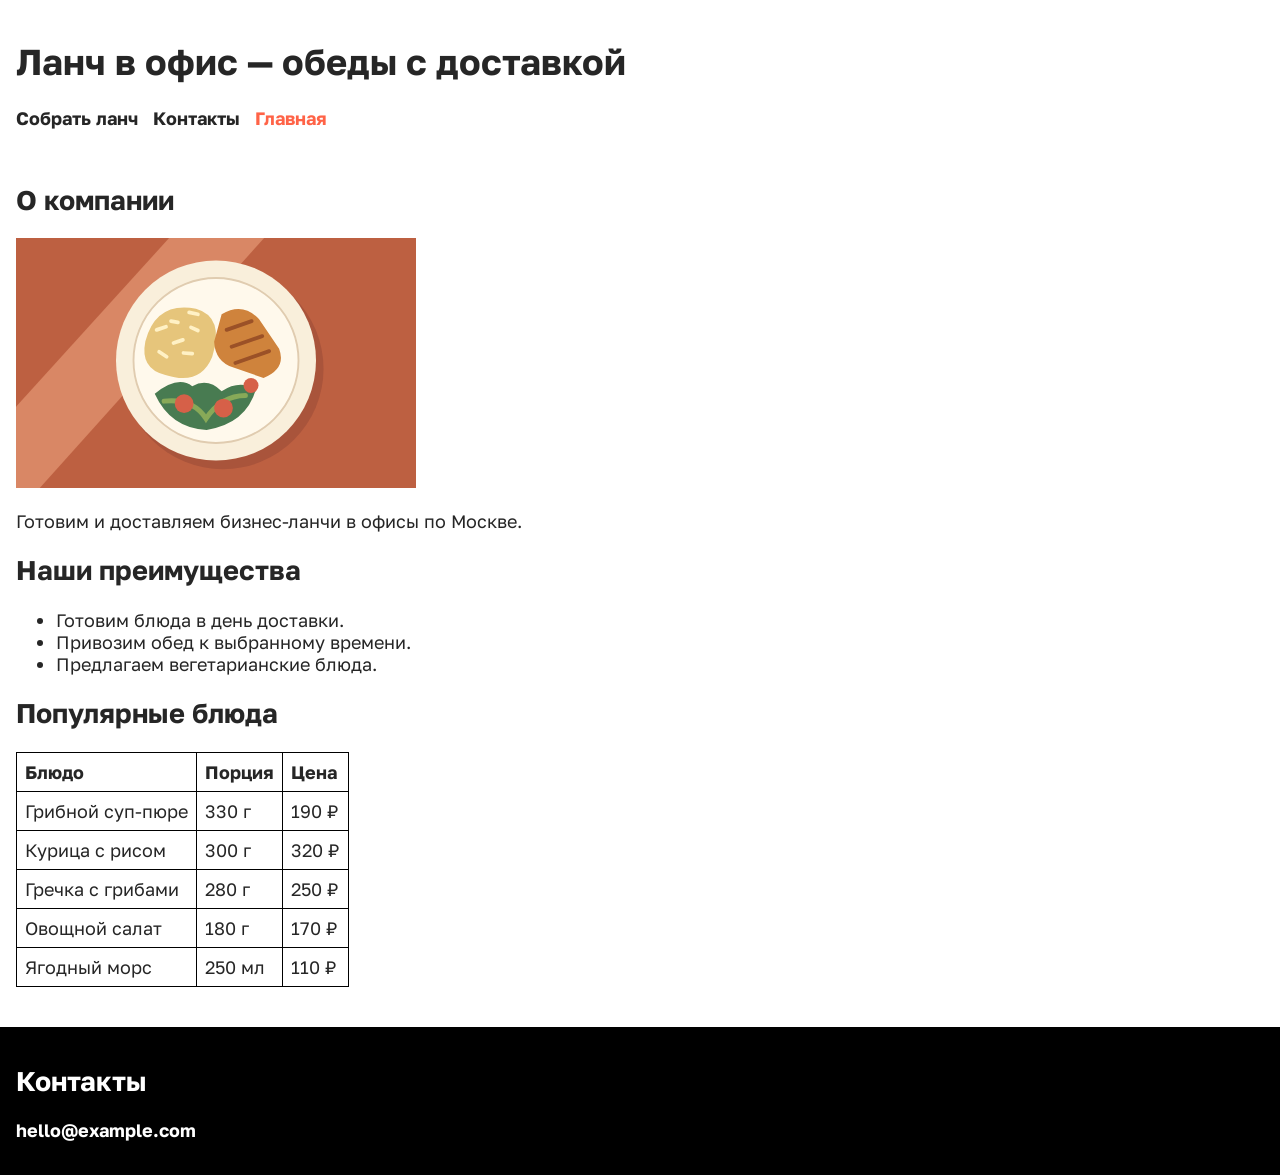
==== lab2/index.html @ fad03475 "Add files via upload" ====
<!DOCTYPE html>
<html lang="ru">
<!-- В head находятся настройки страницы, название вкладки и ссылки на стили. -->
<head>
    <meta charset="UTF-8">
    <!-- viewport — видимая область страницы. На телефоне она берёт ширину устройства, начальный масштаб — 100%. -->
    <meta name="viewport" content="width=device-width, initial-scale=1.0">
    <title>Ланч в офис</title>

    <!-- Первый link подключает шрифт Golos Text, второй — стили сайта из файла style.css. -->
    <link rel="stylesheet" href="https://fonts.googleapis.com/css2?family=Golos+Text:wght@400;700&display=swap">
    <link rel="stylesheet" href="style.css">
</head>
<body>
    <!-- header — шапка страницы с главным заголовком и меню. -->
    <header>
        <h1>Ланч в офис — обеды с доставкой</h1>
        <!-- nav (navigation) объединяет ссылки меню. Атрибут href задаёт адрес ссылки. -->
        <nav>
            <!-- menu.html — соседний файл, а #contacts — переход к блоку с id="contacts" на этой странице. -->
            <a href="menu.html">Собрать ланч</a>
            <a href="#contacts">Контакты</a>
            <a href="index.html" class="active" aria-current="page">Главная</a>
        </nav>
    </header>

    <!-- main — основное содержимое. Каждый section — отдельный раздел с заголовком h2. -->
    <main>
        <section>
            <h2>О компании</h2>
            <!-- src (source) указывает файл картинки, alt (alternative text) описывает её. -->
            <img class="about-image" src="lunch.svg" alt="Тарелка с рисом, курицей и овощами">
            <p>Готовим и доставляем бизнес-ланчи в офисы по Москве.</p>
        </section>

        <section>
            <h2>Наши преимущества</h2>
            <!-- ul (unordered list) — список с маркерами. Каждый li (list item) — один пункт. -->
            <ul>
                <li>Готовим блюда в день доставки.</li>
                <li>Привозим обед к выбранному времени.</li>
                <li>Предлагаем вегетарианские блюда.</li>
            </ul>
        </section>

        <section>
            <h2>Популярные блюда</h2>
            <table>
                <!-- tr (table row) — строка таблицы. В первой строке th (table header) задаёт заголовки столбцов. -->
                <tr>
                    <th>Блюдо</th>
                    <th>Порция</th>
                    <th>Цена</th>
                </tr>
                <!-- В строках с блюдами td (table data) — ячейка с названием, порцией или ценой. -->
                <tr>
                    <td>Грибной суп-пюре</td>
                    <td>330 г</td>
                    <td>190 ₽</td>
                </tr>
                <tr>
                    <td>Курица с рисом</td>
                    <td>300 г</td>
                    <td>320 ₽</td>
                </tr>
                <tr>
                    <td>Гречка с грибами</td>
                    <td>280 г</td>
                    <td>250 ₽</td>
                </tr>
                <tr>
                    <td>Овощной салат</td>
                    <td>180 г</td>
                    <td>170 ₽</td>
                </tr>
                <tr>
                    <td>Ягодный морс</td>
                    <td>250 мл</td>
                    <td>110 ₽</td>
                </tr>
            </table>
        </section>
    </main>

    <!-- footer — нижний блок страницы. Его id служит целью для ссылки #contacts. -->
    <footer id="contacts">
        <h2>Контакты</h2>
        <!-- mailto предлагает открыть почтовое приложение с указанным адресом получателя. -->
        <p><a href="mailto:hello@example.com">hello@example.com</a></p> <!-- a - создает ссылку, а хреф - куда она ведет. -->
    </footer>
</body>
</html>
---- lab2/style.css ----
* {
    box-sizing: border-box;
}

body {
    font-family: "Golos Text", sans-serif;
    margin: 0;
    font-size: 18px;
    color: #262626;
    min-height: 100vh;
    display: flex;
    flex-direction: column;
}

header, main {
    padding: 16px;

}

main {
    flex: 1;
}

table {
    border-collapse: collapse;
}

th, td {
    border: 1px solid black;
    padding: 8px;
    text-align: left;
}

footer {
    background-color: black;
    color: white;
    padding: 16px;
    margin-top: 24px;
}

footer a {
    color: white;
}

a {
    font-family: inherit;
    font-size: 18px;
    font-weight: 700;
    color: #262626;
    text-decoration: none;
}

a:hover {
    color: tomato;
}

footer a:hover {
    color: tomato;
}

img {
    width: 400px;
    height: auto;
}

/* Flexbox ставит ссылки в ряд и переносит их, если места не хватает. И больше места делает. */
nav {
    display: flex;
    gap: 15px;
    flex-wrap: wrap;
}

/* Выделяем ссылку на текущую страницу. */
nav a.active {
    color: tomato;
}

/* До 800 px распределяем ссылки по ширине меню. */
@media (max-width: 800px) {
    nav {
        justify-content: space-between;
    }
}

/* До 600 px ставим ссылки друг под другом и увеличиваем текст. */
@media (max-width: 600px) {
    h1 {
        text-align: center;
    }

    nav {
        flex-direction: column;
        align-items: center;
    }

    nav a {
        font-size: 22px;
    }
}

@media (max-width: 800px) {
    .about-image {
        width: 500px;
        max-width: 100%;
        height: auto;
    }
}

@media (max-width: 600px) {
    .about-image {
        width: 100%;
    }

    table {
        font-size: 16px;
    }
}

/* В самом узком окне делаем текст таблицы ещё компактнее. */
@media (max-width: 400px) {
    table {
        font-size: 14px;
    }
}
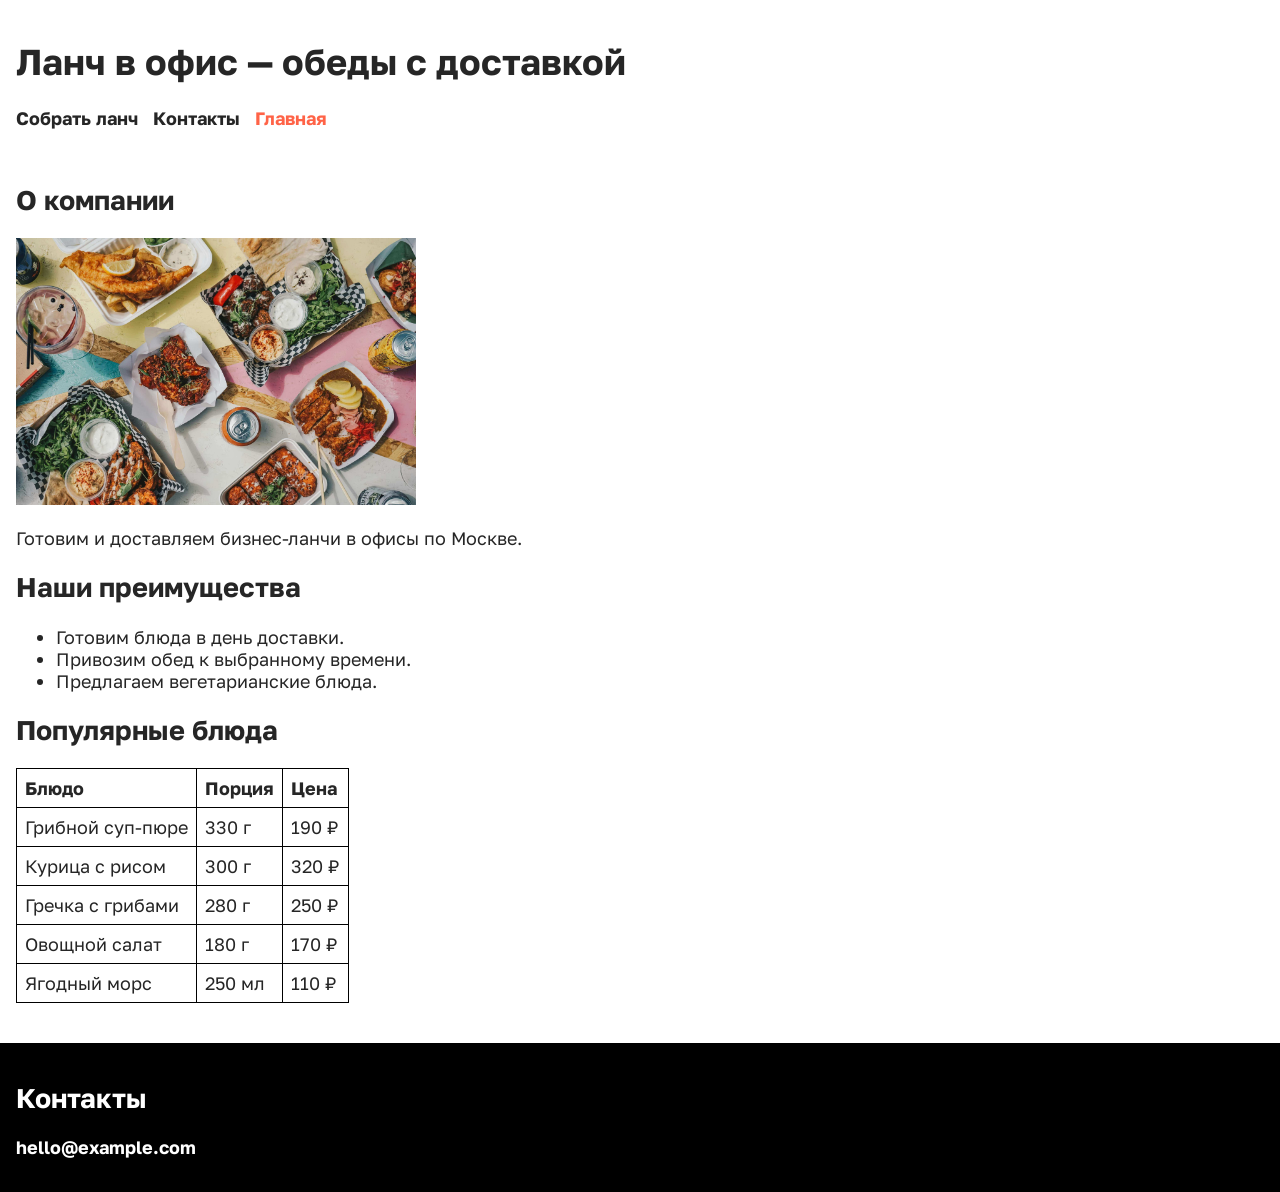
==== commit 2c1e1709: "Update lunch photos in labs 1-4 and lab1 navigation styles" ====
--- a/lab2/index.html
+++ b/lab2/index.html
@@ -8,7 +8,7 @@
     <title>Ланч в офис</title>
 
     <!-- Первый link подключает шрифт Golos Text, второй — стили сайта из файла style.css. -->
-    <link rel="stylesheet" href="https://fonts.googleapis.com/css2?family=Golos+Text:wght@400;700&display=swap">
+    <link rel="stylesheet" href="https://fonts.googleapis.com/css2?family=Golos+Text:wght@400;700&amp;display=swap">
     <link rel="stylesheet" href="style.css">
 </head>
 <body>
@@ -29,7 +29,7 @@
         <section>
             <h2>О компании</h2>
             <!-- src (source) указывает файл картинки, alt (alternative text) описывает её. -->
-            <img class="about-image" src="lunch.svg" alt="Тарелка с рисом, курицей и овощами">
+            <img class="about-image" src="lunch.jpg" alt="Блюда для бизнес-ланча">
             <p>Готовим и доставляем бизнес-ланчи в офисы по Москве.</p>
         </section>
 
